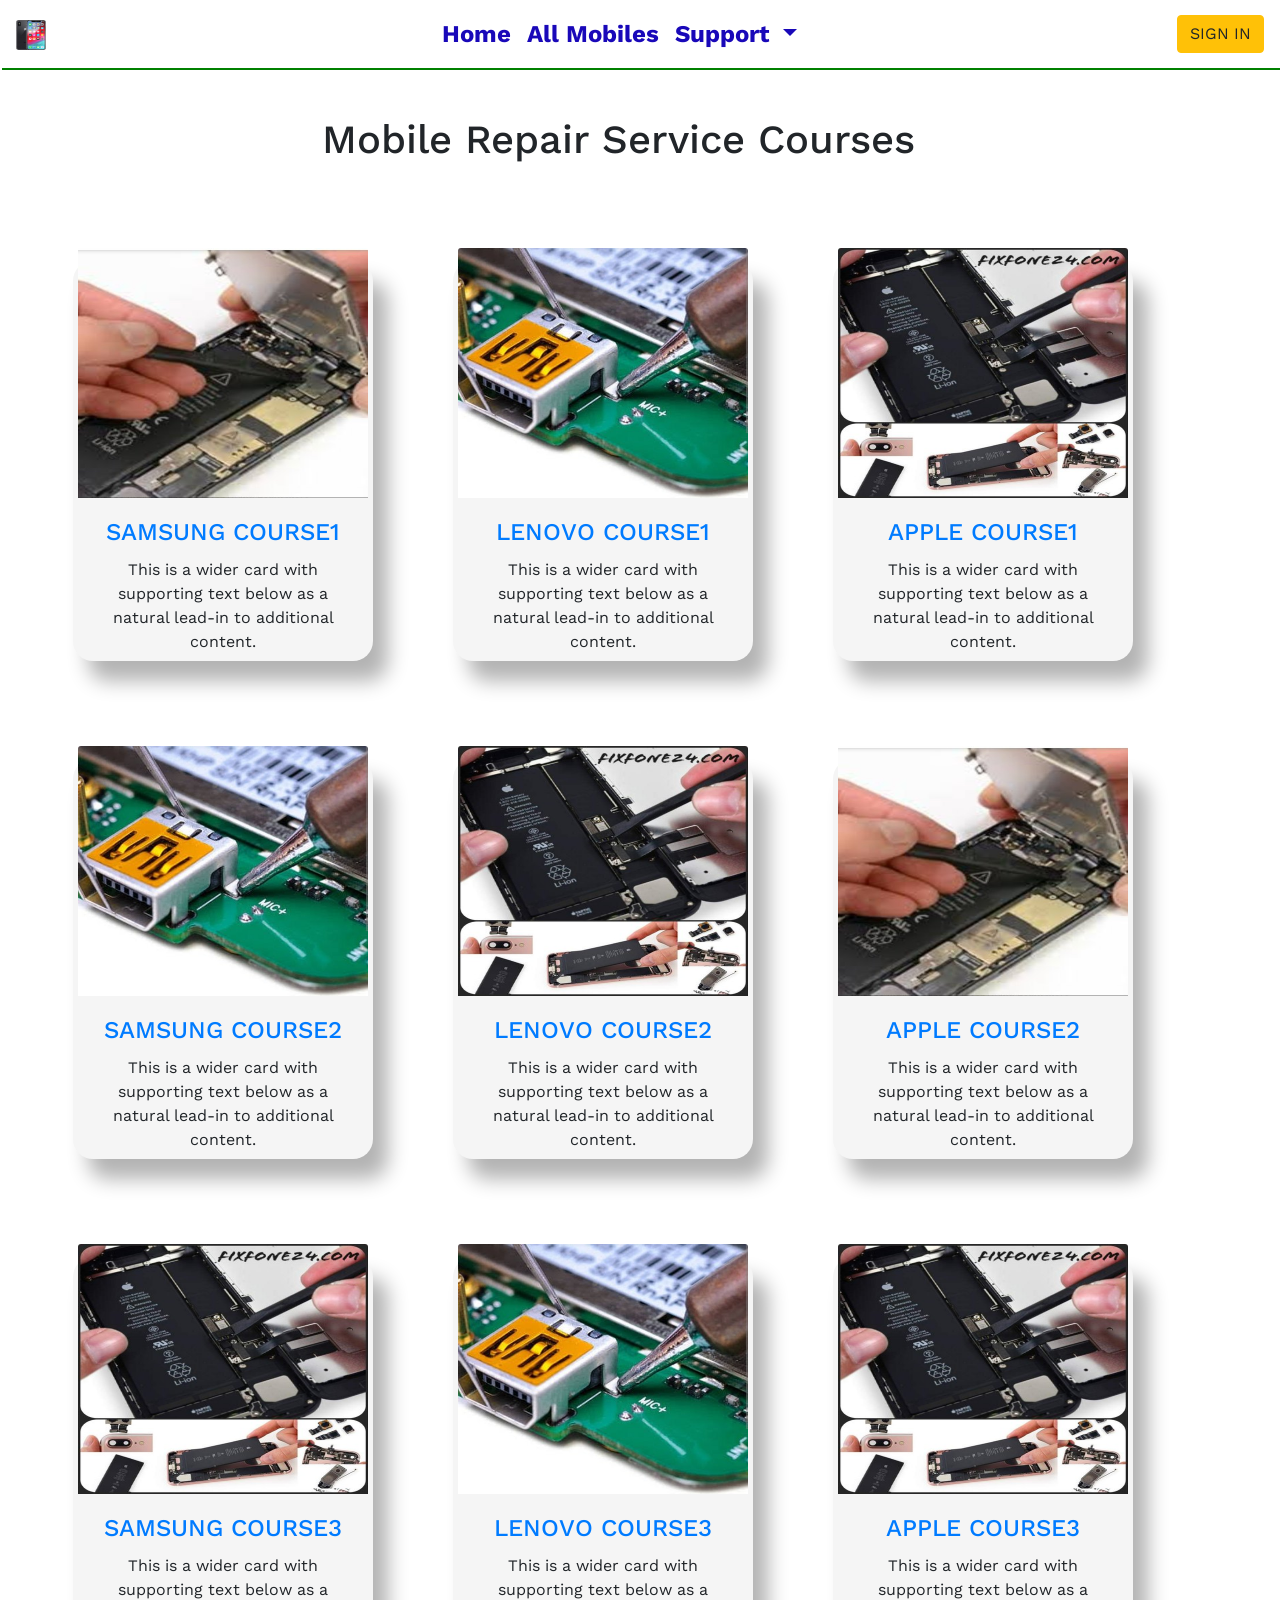
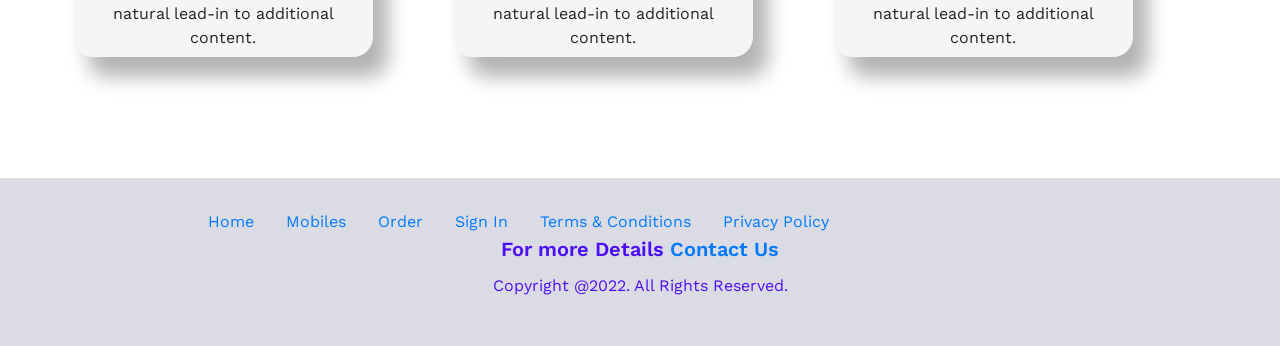
==== course.html @ 8d7bf141 "new first commit" ====
<!DOCTYPE html>
<html lang="en" dir="ltr">
  <head>
    <meta charset="utf-8">
    <meta name="viewport" content="width=device-width, initial-scale=1.0">
    <title>Course</title>
    <link rel="stylesheet" href="style.css">
    <link rel="stylesheet" href="https://cdnjs.cloudflare.com/ajax/libs/font-awesome/5.15.2/css/all.min.css">

     <!-- Bootstrap CSS -->
     <link rel="stylesheet" href="https://use.fontawesome.com/releases/v5.8.1/css/all.css">
     <link rel="stylesheet" href="https://maxcdn.bootstrapcdn.com/bootstrap/4.0.0/css/bootstrap.min.css" integrity="sha384-Gn5384xqQ1aoWXA+058RXPxPg6fy4IWvTNh0E263XmFcJlSAwiGgFAW/dAiS6JXm" crossorigin="anonymous">
     <link href="https://unpkg.com/aos@2.3.1/dist/aos.css" rel="stylesheet">
     <link rel="stylesheet" href="https://cdnjs.cloudflare.com/ajax/libs/font-awesome/4.7.0/css/font-awesome.min.css">
<style>
  .card{
  width: 300px ;
  height: 400px ;
  background: whitesmoke;
  border: none;
  box-shadow: 15px 20px 20px rgba(0,0,0,0.3);
              inset: 4px 4px 10px white ;
border-radius: 20px;
justify-content: center;
align-items: center;
margin: 25px 25px;


}

.card:hover{
  width: 302px;
  height: 402px;
cursor: pointer;
  
}
.card img{
  width: 290px !important;
  height: 250px !important;
}
.select li {
  display: none;
  cursor: pointer;
  padding: 5px 10px;
  border-top: 1px solid black;
  min-width: 150px;
}

.select li:first-child {
  display: block;
  border-top: 0px;
}

.select {
  border: 1px solid black;
  display: inline-block;
  padding: 0;
  border-radius: 4px;
  position: relative;
}

.select li:hover {
  background-color: #ddd;
}

.select li:first-child:hover {
  background-color: transparent;
}

.select.open li {
  display: block;
}

.select span:before {
  position: absolute;
  top: 5px;
  right: 15px;
  content: "\2193";
}

.select.open span:before {
  content: "\2191";
}

</style>

  </head>
  
  <body data-spy="scroll" data-target=".navbar" data-offset="50" >

    <button
    type="button"
    class="btn btn-danger btn-floating btn-lg"
    id="btn-back-to-top"
    >
<i class="fas fa-arrow-up"></i>
</button>



 
      
    
            <nav class="navbar navbar-expand-lg navbar-light " id="navbar" >
        <a class="navbar-brand" href="#"><img src="images/apple-iphone-xs.jpg" id="logo"/></a>
        <button class="navbar-toggler" type="button" data-toggle="collapse" data-target="#navbarSupportedContent" aria-controls="navbarSupportedContent" aria-expanded="false" aria-label="Toggle navigation">
          <span class="navbar-toggler-icon"></span>
        </button>
      
        <div class="collapse navbar-collapse" id="navbarSupportedContent">
          <ul class="navbar-nav mx-auto">
            <li class="nav-item active">
              <a class="nav-link" href="index.html">Home <span class="sr-only">(current)</span></a>
            </li>
          
               
              
              <li class="nav-item active">
                <a class="nav-link" href="mobile.html">All Mobiles</a>
              </li>
              <li class="nav-item dropdown">
                <a class="nav-link dropdown-toggle" href="#" id="navbarDropdown" role="button" data-toggle="dropdown" aria-haspopup="true" aria-expanded="false">
                  Support
                </a>
                <div class="dropdown-menu" aria-labelledby="navbarDropdown">
                  <a class="dropdown-item" href="order.html" target="_blank">Order</a>
                                    <div class="dropdown-divider"></div>
                  <a class="dropdown-item" href="#"  onclick="openPopup()" >Contact Us</a>
                </div>
           
          </ul>
          
            <button class="btn btn-warning my-2 my-sm-0" type="submit" onclick="window.location.href='sign.html'" >SIGN IN</button>
        
        </div>
      </nav>
   
    <!-- end nav bar-->
<section>
  <div class="container m-5">
    <h1 class="text-center my-5">Mobile Repair Service Courses</h1> <br>
    
<div class="row">
  <!--<div class="col-lg-4 col-md-4 col-12">
   
    <ul class="select">
  
      <li class="list active" data-filter="all">All</li>
      <li class="list" data-filter="samsung">Samsung</li>
      <li class="list" data-filter="lenovo">Lenovo</li>
      <li class="list" data-filter="apple">Apple</li>
      
      
      <span></span>
    </ul>
  <select class="selectpicker" data-live-search="true" id="select1" >
    <div class="dropdown-menu" aria-labelledby="navbarDropdown" >

     <option value=" getValue active"><a class="btn-light getValue" data-filter="all">All</a> </option>
        <option value="getValue"><a class="btn-light getValue" data-filter="samsung">Samsung</a> </option>
        <option value="getValue" ><a class="btn-light getValue" data-filter="lenovo">Lenovo</a></option>
        <option value="getValue" ><a class="btn-light getValue" data-filter="apple">Apple</a></option>
     
      
      
    </div>
  </div>
  </select>
 
</div>-->




<div class="all">
  <div class="row" >
    <div class="col-lg-4 col-md-4 col-12 courseCard samsung">
     <div class="card  courseCard samsung " >
       <img class="card-img-top" src="images/course1.jpg" >
       <div class="card-body text-center">
         <h4 class="card-title text-center text-uppercase text-primary ">Samsung Course1 </h4>
         <p class="card-text">This is a wider card with supporting text below as a natural lead-in to additional content.</p>
       
       </div>
     </div>
    </div> 
    <div class="col-lg-4 col-md-4 col-12 courseCard lenovo">
     <div class="card courseCard lenovo">
       <img class="card-img-top" src="images/course2.jpg" >
       <div class="card-body text-center">
         <h4 class="card-title text-center text-uppercase text-primary">Lenovo Course1</h4>
         <p class="card-text">This is a wider card with supporting text below as a natural lead-in to additional content.</p>
        
       </div>
     </div>
    </div>
    <div class="col-lg-4 col-md-4 col-12 courseCard apple">
     <div class="card courseCard apple">
       <img class="card-img-top" src="images/course5.jpg" >
       <div class="card-body text-center">
         <h4 class="card-title text-center text-uppercase text-primary">Apple Course1 </h4>
         <p class="card-text">This is a wider card with supporting text below as a natural lead-in to additional content.</p>
       
       </div>
     </div>
    </div>
  </div>
<br><br>

  <div class="row" >
   <div class="col-lg-4 col-md-4 col-12 courseCard samsung">
    <div class="card courseCard samsung">
      <img class="card-img-top" src="images/course2.jpg"  >
      <div class="card-body text-center">
        <h4 class="card-title text-center text-uppercase text-primary ">Samsung Course2</h4>
        <p class="card-text">This is a wider card with supporting text below as a natural lead-in to additional content. </p>
      
      </div>
    </div>
   </div>
   <div class="col-lg-4 col-md-4 col-12 courseCard lenovo">
    <div class="card courseCard lenovo">
      <img class="card-img-top" src="images/course5.jpg" >
      <div class="card-body text-center">
        <h4 class="card-title text-center text-uppercase text-primary">Lenovo Course2</h4>
        <p class="card-text">This is a wider card with supporting text below as a natural lead-in to additional content. </p>
        
       </div>
    </div>
   </div>
   <div class="col-lg-4 col-md-4 col-12 courseCard apple">
    <div class="card courseCard apple">
      <img class="card-img-top" src="images/course1.jpg" >
      <div class="card-body text-center">
        <h4 class="card-title text-center text-uppercase text-primary">Apple Course2 </h4>
        <p class="card-text">This is a wider card with supporting text below as a natural lead-in to additional content. </p>
       
      </div>
    </div>
   </div>
 </div>
<br><br>
 <div class="row">
   <div class="col-lg-4 col-md-4 col-12 courseCard samsung">
    <div class="card courseCard samsung">
      <img class="card-img-top" src="images/course5.jpg" >
      <div class="card-body text-center">
        <h4 class="card-title text-center text-uppercase text-primary ">Samsung Course3 </h4>
        <p class="card-text">This is a wider card with supporting text below as a natural lead-in to additional content. </p>
      
      </div>
    </div>
   </div>
   <div class="col-lg-4 col-md-4 col-12 courseCard lenovo">
    <div class="card courseCard lenovo">
      <img class="card-img-top" src="images/course2.jpg"  >
      <div class="card-body text-center">
        <h4 class="card-title text-center text-uppercase text-primary">Lenovo Course3</h4>
        <p class="card-text">This is a wider card with supporting text below as a natural lead-in to additional content. </p>
 
       </div>
    </div>
   </div>
   <div class="col-lg-4 col-md-4 col-12 courseCard apple">
    <div class="card courseCard apple">
      <img class="card-img-top" src="images/course5.jpg" >
      <div class="card-body text-center">
        <h4 class="card-title text-center text-uppercase text-primary">Apple Course3 </h4>
        <p class="card-text">This is a wider card with supporting text below as a natural lead-in to additional content.</p>
        
      </div>
    </div>
   </div>
</div>
    
  
  
  
  
  
  </div>
   


</section>










    <br><br> 
   
    <footer class="footer">
      <ul style="padding-left:10em">
        <li><a href="index.html">Home</a></li>
        <li><a href="mobile.html">Mobiles</a></li>
        <li><a href="order.html" target="_blank">Order</a></li>
    
    <li><a href="sign.html">Sign In</a></li>
    <li><a href="tcp.html">Terms & Conditions</a></li>
    <li><a href="privacy.html">Privacy Policy</a></li>

  </ul>


  <span class="footer-title">For more Details <a href="#" onclick="openPopup()">Contact Us</a></span>
  <p>Copyright @2022. All Rights Reserved.</p>
</footer>
<!-- Optional JavaScript --><!-- Optional JavaScript -->



<!-- Optional JavaScript -->
<!-- jQuery first, then Popper.js, then Bootstrap JS -->
<script>
  $(document).ready(function(){
    $('.list').click(function(){
      const value = $(this).attr('data-filter');
      if(value == 'all'){ 
        $('.courseCard').show('1000');
      }
      else{
        $('.courseCard').not('.'+value).hide('1000');
        $('.courseCard').filter('.'+value).show('1000');
      }
    })
    $('.list').click(function(){
      $(this).addClass('active').siblings().removeClass('active');
    })
  })
  </script>



<script src="https://code.jquery.com/jquery-3.1.1.min.js" integrity="sha256-hVVnYaiADRTO2PzUGmuLJr8BLUSjGIZsDYGmIJLv2b8=" crossorigin="anonymous"></script>
<script>
  $(".select").click(function() {
  var is_open = $(this).hasClass("open");
  if (is_open) {
    $(this).removeClass("open");
  } else {
    $(this).addClass("open");
  }
});

$(".select li").click(function() {

  var selected_value = $(this).html();
  var first_li = $(".select li:first-child").html();

  $(".select li:first-child").html(selected_value);
  $(this).html(first_li);

});

$(document).mouseup(function(event) {

  var target = event.target;
  var select = $(".select");

  if (!select.is(target) && select.has(target).length === 0) {
    select.removeClass("open");
  }

});
</script>


<script>
 //Get the button
let mybutton = document.getElementById("btn-back-to-top");

// When the user scrolls down 20px from the top of the document, show the button
window.onscroll = function () {
scrollFunction();
};

function scrollFunction() {
if (
document.body.scrollTop > 20 ||
document.documentElement.scrollTop > 20
) {
mybutton.style.display = "block";
} else {
mybutton.style.display = "none";
}
}
// When the user clicks on the button, scroll to the top of the document
mybutton.addEventListener("click", backToTop);

function backToTop() {
document.body.scrollTop = 0;
document.documentElement.scrollTop = 0;
}
</script>  




<script>
  var newWin;
function openPopup()
{
newWin= window.open('/contact.html','Contact','width=700,height=500');

document.onmousedown=focusPopup;
document.onkeyup=focusPopup;
document.onmousemove=focusPopup;
}
function focusPopup(){
if(!newWin.closed){
  newWin.focus();
}
}
</script>
<script>
  
  $('body').scrollspy({target: ".navbar"})
  </script>
<script src="https://unpkg.com/aos@2.3.1/dist/aos.js"></script>
<script src="https://code.jquery.com/jquery-3.2.1.slim.min.js" integrity="sha384-KJ3o2DKtIkvYIK3UENzmM7KCkRr/rE9/Qpg6aAZGJwFDMVNA/GpGFF93hXpG5KkN" crossorigin="anonymous"></script>
<script src="https://cdnjs.cloudflare.com/ajax/libs/popper.js/1.12.9/umd/popper.min.js" integrity="sha384-ApNbgh9B+Y1QKtv3Rn7W3mgPxhU9K/ScQsAP7hUibX39j7fakFPskvXusvfa0b4Q" crossorigin="anonymous"></script>
<script src="https://maxcdn.bootstrapcdn.com/bootstrap/4.0.0/js/bootstrap.min.js" integrity="sha384-JZR6Spejh4U02d8jOt6vLEHfe/JQGiRRSQQxSfFWpi1MquVdAyjUar5+76PVCmYl" crossorigin="anonymous"></script>
<script src="script.js" charset="utf-8"></script>

</body>

</html>
---- style.css ----
@import url("https://fonts.googleapis.com/css2?family=Work+Sans:ital,wght@0,500;1,900&display=swap");
* {
  margin: 0;
  padding: 0;
  box-sizing: border-box;
  font-family: "Work Sans", sans-serif;
}
#logo {
  width: 30px;
  height: 30px;
}

#navbar {
  font-weight: 700 !important;
  font-size: medium;
  position: sticky;
  z-index: 100;
  padding: 0.2rem, 2rem;
  box-shadow: 2px 2px green;
}
#navbarSupportedContent a {
  color: rgb(25, 8, 185);
  font-size: 1.5rem;
}



#home {
  width: 100%;
  min-height: 100vh;
  align-items: center;
  display: flex;
  justify-content: center;
  background: linear-gradient(rgba(76, 76, 78, 0.3), rgba(47, 47, 48, 0.4)),
    url(/banner.jpg);
  background-size: cover;
  background-position: center;
}
#home h1 {
  color: whitesmoke;
  letter-spacing: 2px;
  font-style: oblique;
  font-size: 50px;
  text-shadow: 1px 1px 0px turquoise, 1px 2px 0px turquoise,
    1px 3px 0px turquoise, 1px 4px 0px turquoise;
}
#about {
  background: linear-gradient(to left, pink, rgb(235, 49, 64) 70%);
}
#restimg {
  width: 90%;
  height: 90%;

  border-radius: 50%;
}








#mobiles{
  background: white;
}
#mobiles h1{
  font-size:60px;
  letter-spacing: 2px;
  font-weight: 600;
}
#mobiles img{
  width: 300px;
  height: 300px;
}

.footer{
  background: #dbdbe6;
  color: rgb(76, 14, 247);
  text-align: center;
  padding: 2em;
}
.footer .footer-title{
  font-size: 20px;
  font-weight: 600;
}

.footer p{
  font-size: 16px;
  margin-top: 10px;
}

.footer p a{
  color: #3a6cf4;
  font-weight: 600;
  text-decoration: none;
 
}
.footer ul {
  list-style-type: none;
  margin: 0;
  padding: 0;
  overflow: hidden;
  
}

.footer li {
  float: left;
}
.footer li a{
  padding: 16px;
}
.btn:hover {
  box-shadow: 0 0 0 2px #fff, 0 0 0 3px blue;
}

/*back to top button*/
#btn-back-to-top {
  position: fixed;
  bottom: 20px;
  right: 20px;
  display: none;
}
#btn-back-to-top:hover{
  transform: scale(1.05) 
  translateY(-5px);
}
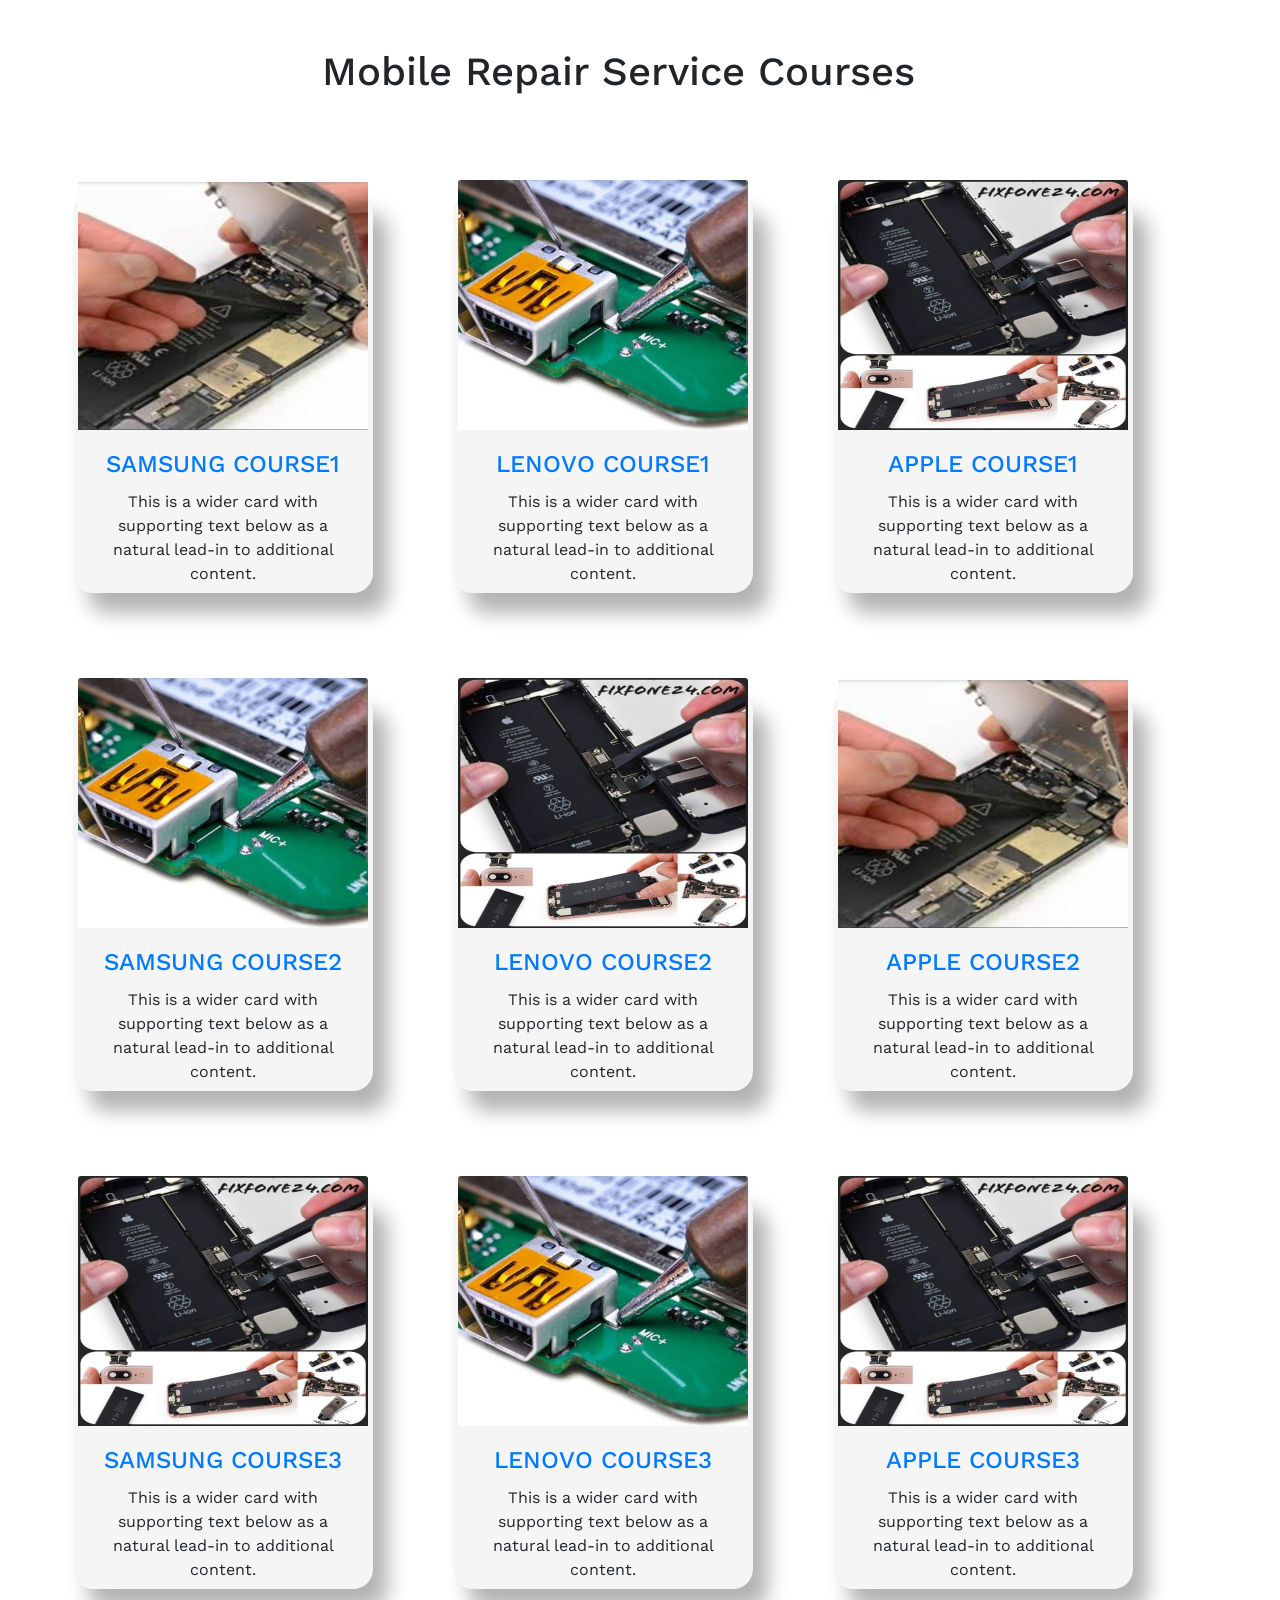
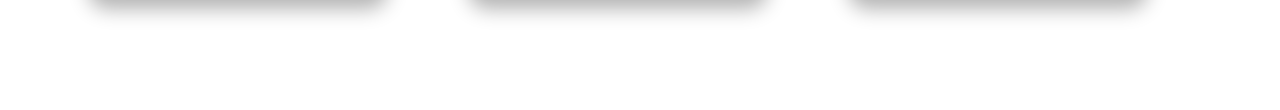
==== commit 9df8bee7: "del nav" ====
--- a/course.html
+++ b/course.html
@@ -102,7 +102,7 @@
  
       
     
-            <nav class="navbar navbar-expand-lg navbar-light " id="navbar" >
+         <!--   <nav class="navbar navbar-expand-lg navbar-light " id="navbar" >
         <a class="navbar-brand" href="#"><img src="images/apple-iphone-xs.jpg" id="logo"/></a>
         <button class="navbar-toggler" type="button" data-toggle="collapse" data-target="#navbarSupportedContent" aria-controls="navbarSupportedContent" aria-expanded="false" aria-label="Toggle navigation">
           <span class="navbar-toggler-icon"></span>
@@ -134,7 +134,7 @@
             <button class="btn btn-warning my-2 my-sm-0" type="submit" onclick="window.location.href='sign.html'" >SIGN IN</button>
         
         </div>
-      </nav>
+      </nav>-->
    
     <!-- end nav bar-->
 <section>
@@ -296,7 +296,7 @@
 
     <br><br> 
    
-    <footer class="footer">
+  <!--  <footer class="footer">
       <ul style="padding-left:10em">
         <li><a href="index.html">Home</a></li>
         <li><a href="mobile.html">Mobiles</a></li>
@@ -311,7 +311,7 @@
 
   <span class="footer-title">For more Details <a href="#" onclick="openPopup()">Contact Us</a></span>
   <p>Copyright @2022. All Rights Reserved.</p>
-</footer>
+</footer>-->
 <!-- Optional JavaScript --><!-- Optional JavaScript -->
 
 
@@ -407,7 +407,7 @@
   var newWin;
 function openPopup()
 {
-newWin= window.open('/contact.html','Contact','width=700,height=500');
+newWin= window.open('contact.html','Contact','width=700,height=500');
 
 document.onmousedown=focusPopup;
 document.onkeyup=focusPopup;
@@ -431,4 +431,4 @@
 
 </body>
 
-</html>+</html>
--- a/style.css
+++ b/style.css
@@ -32,7 +32,7 @@
   display: flex;
   justify-content: center;
   background: linear-gradient(rgba(76, 76, 78, 0.3), rgba(47, 47, 48, 0.4)),
-    url(/banner.jpg);
+    url(images/banner.jpg);
   background-size: cover;
   background-position: center;
 }
